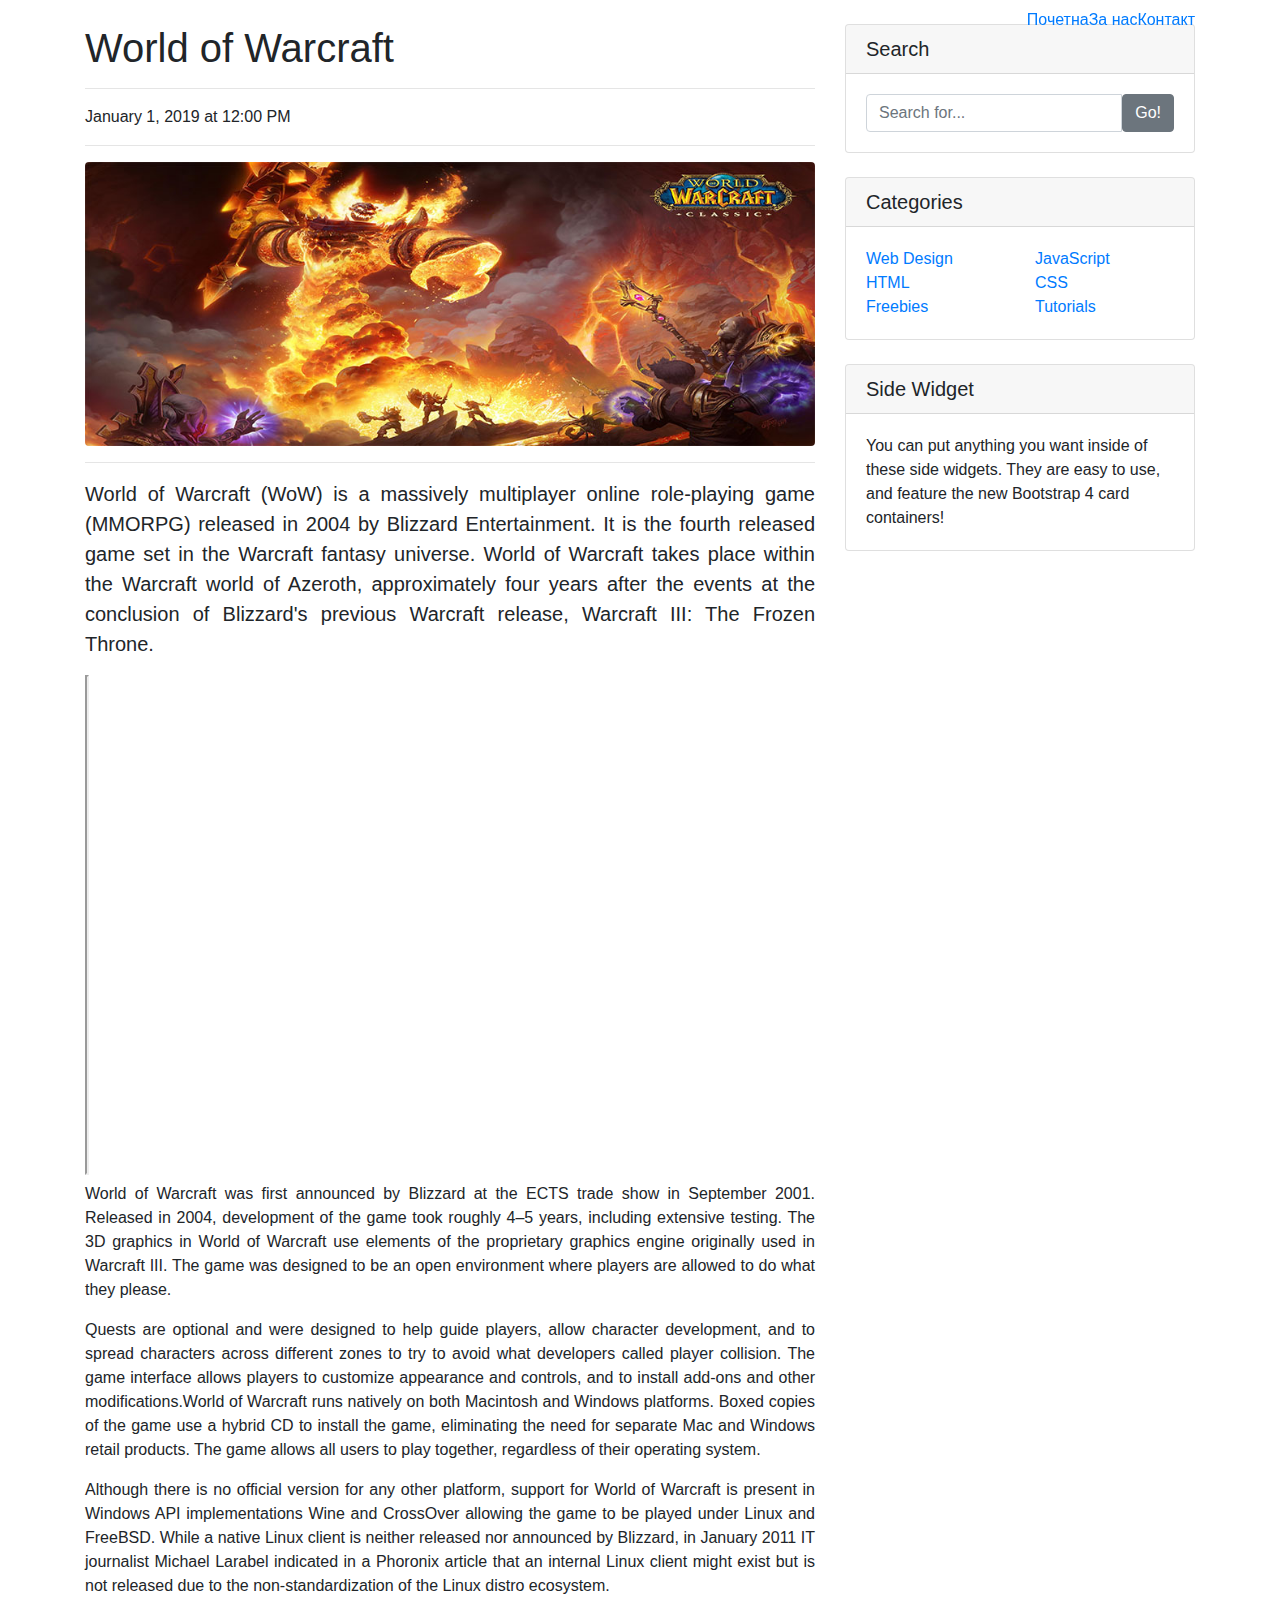
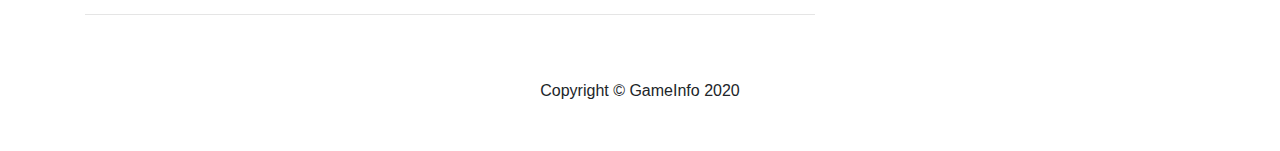
==== product.html @ 10c4e404 "Initial commit" ====
<!DOCTYPE html>
<html lang="en">

<head>

  <meta charset="utf-8">
  <meta name="viewport" content="width=device-width, initial-scale=1, shrink-to-fit=no">
  <meta name="description" content="">
  <meta name="author" content="">

  <title>GameInfo</title>

  <!-- Bootstrap core CSS -->
  <link href="vendor/bootstrap/css/bootstrap.min.css" rel="stylesheet">

  <!-- Custom styles for this template -->
  <link href="css/prodduct.css" rel="stylesheet">

  <script src="js/productScript.js"></script>

</head>

<body>

  <!-- Navigation -->
  <nav class="navbar navbar-expand-lg navbar-custom fixed-top">
    <div class="container">
      <!-- <a class="navbar-custom-text" href="#">GameInfo</a> -->
      <button class="navbar-toggler" type="button" data-toggle="collapse" data-target="#navbarResponsive"
        aria-controls="navbarResponsive" aria-expanded="false" aria-label="Toggle navigation">
        <span class="navbar-toggler-icon"></span>
      </button>
      <div class="collapse navbar-collapse" id="navbarResponsive">
        <ul class="navbar-nav ml-auto">
          <li class="nav-item active">
            <a class="navbar-custom-text" href="index.html">Почетна
              <span class="sr-only">(current)</span>
            </a>
          </li>
          <li class="nav-item">
            <a class="navbar-custom-text" href="#">За нас</a>
          </li>
          <li class="nav-item">
            <a class="navbar-custom-text" href="#">Контакт</a>
          </li>
        </ul>
      </div>
    </div>
  </nav>

  <!-- Page Content -->
  <div class="container">

    <div class="row">

      <!-- Post Content Column -->
      <div class="col-lg-8">

        <!-- Imeto na blogot -->
        <h1 class="mt-4" id="blog_title"></h1>

        <hr>

        <!-- Date/Time -->
        <p id="posted_date"></p>

        <hr>

        <!-- Slikata na blogot -->
        <img class="img-fluid rounded" id="blog_image" alt="">

        <hr>

        <!-- Post Content -->
        <p class="lead" id="description_paragraph" align="justify"></p>
        <div id="text_position"></div>

        <hr>

      </div>

      <!-- Sidebar Widgets Column -->
      <div class="col-md-4">

        <!-- Search Widget -->
        <div class="card my-4">
          <h5 class="card-header">Search</h5>
          <div class="card-body">
            <div class="input-group">
              <input type="text" class="form-control" placeholder="Search for...">
              <span class="input-group-btn">
                <button class="btn btn-secondary" type="button">Go!</button>
              </span>
            </div>
          </div>
        </div>

        <!-- Categories Widget -->
        <div class="card my-4">
          <h5 class="card-header">Categories</h5>
          <div class="card-body">
            <div class="row">
              <div class="col-lg-6">
                <ul class="list-unstyled mb-0">
                  <li>
                    <a href="#">Web Design</a>
                  </li>
                  <li>
                    <a href="#">HTML</a>
                  </li>
                  <li>
                    <a href="#">Freebies</a>
                  </li>
                </ul>
              </div>
              <div class="col-lg-6">
                <ul class="list-unstyled mb-0">
                  <li>
                    <a href="#">JavaScript</a>
                  </li>
                  <li>
                    <a href="#">CSS</a>
                  </li>
                  <li>
                    <a href="#">Tutorials</a>
                  </li>
                </ul>
              </div>
            </div>
          </div>
        </div>

        <!-- Side Widget -->
        <div class="card my-4">
          <h5 class="card-header">Side Widget</h5>
          <div class="card-body">
            You can put anything you want inside of these side widgets. They are easy to use, and feature the new
            Bootstrap 4 card containers!
          </div>
        </div>

      </div>

    </div>
    <!-- /.row -->

  </div>
  <!-- /.container -->

  <!-- Footer -->
  <footer class="py-5 navbar-custom">
    <div class="container">
      <p class="m-0 text-center navbar-custom-text">Copyright &copy; GameInfo 2020</p>
    </div>
    <!-- /.container -->
  </footer>

  <!-- Bootstrap core JavaScript -->
  <script src="vendor/jquery/jquery.min.js"></script>
  <script src="vendor/bootstrap/js/bootstrap.bundle.min.js"></script>

</body>

</html>
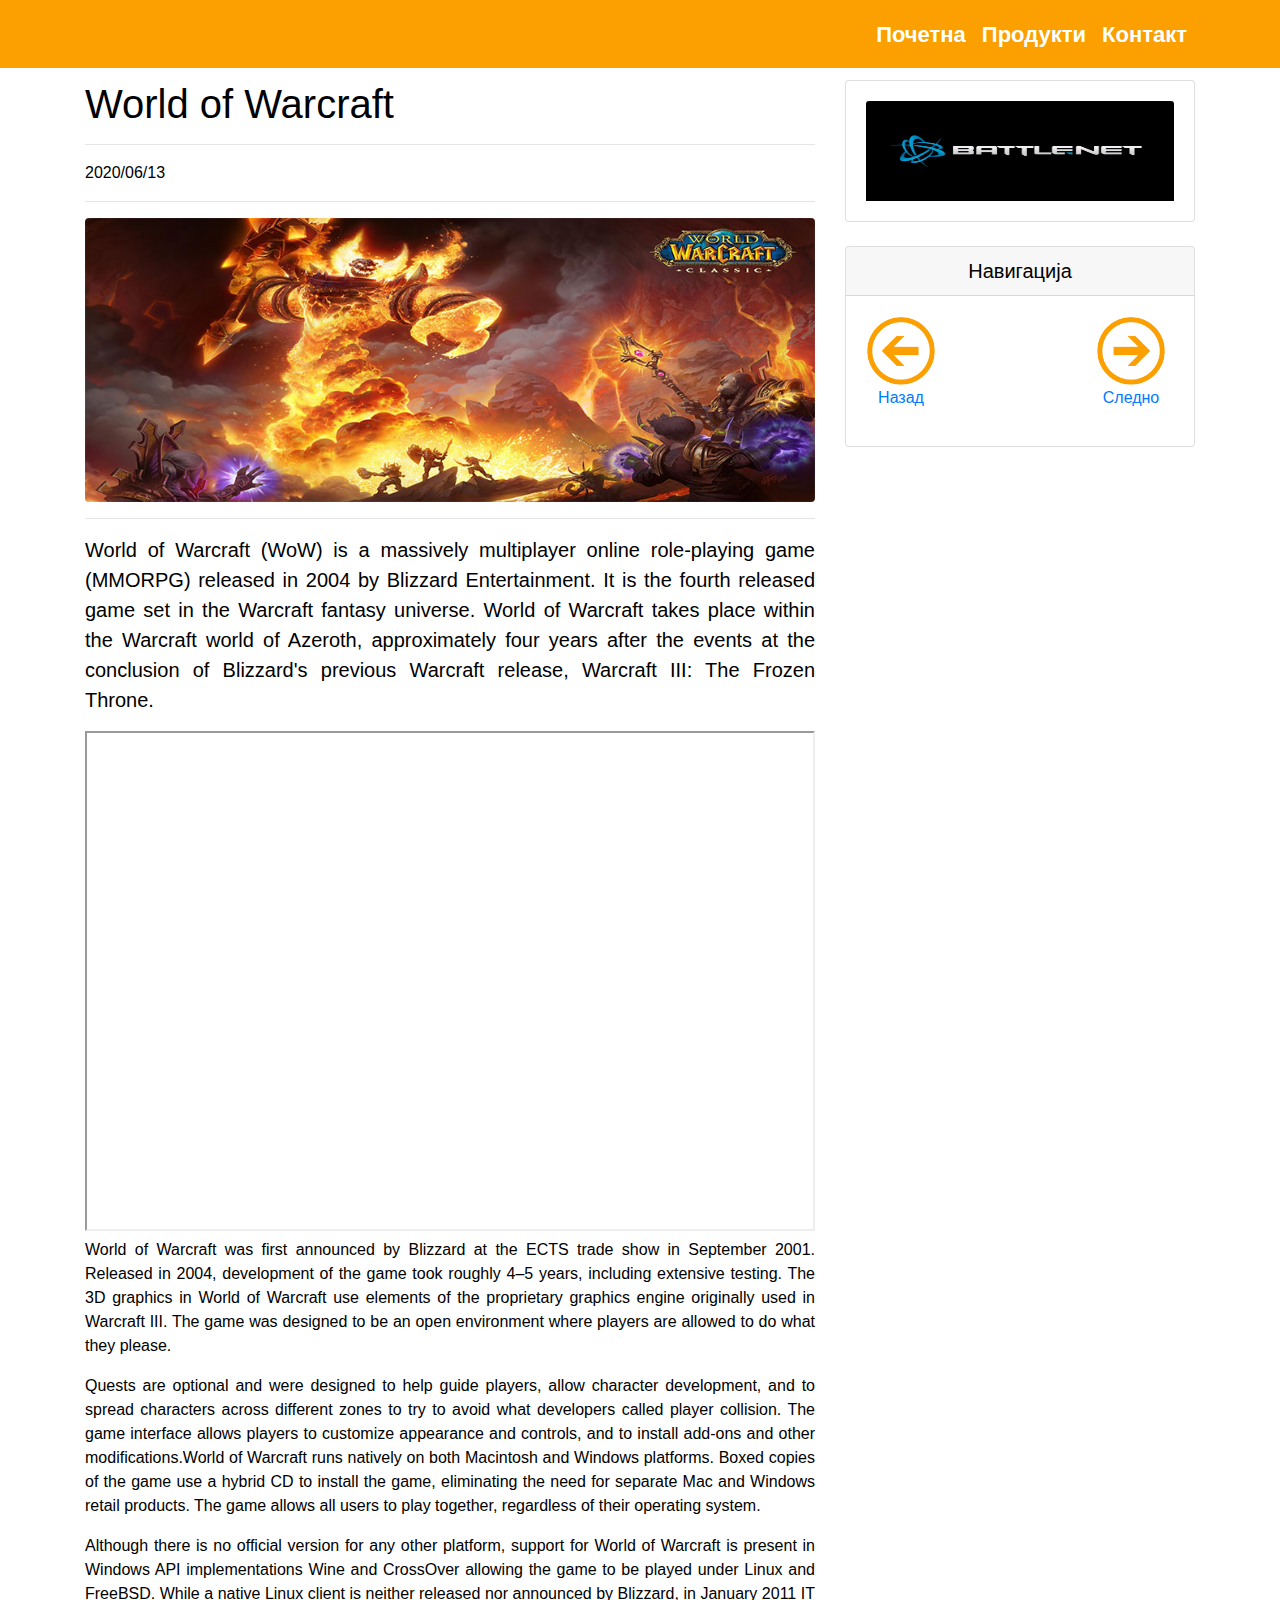
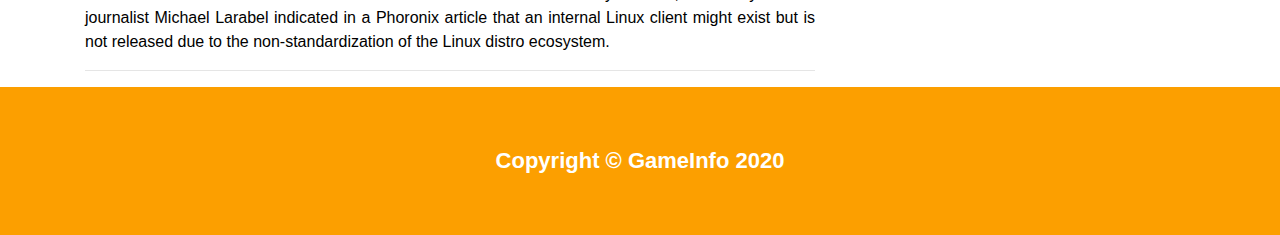
==== commit b9ed6f9e: "Finished website" ====
--- a/product.html
+++ b/product.html
@@ -6,7 +6,11 @@
   <meta charset="utf-8">
   <meta name="viewport" content="width=device-width, initial-scale=1, shrink-to-fit=no">
   <meta name="description" content="">
-  <meta name="author" content="">
+  <meta name="author" content="David Talevski">
+
+  <meta http-equiv="Cache-Control" content="no-cache, no-store, must-revalidate" />
+  <meta http-equiv="Pragma" content="no-cache" />
+  <meta http-equiv="Expires" content="0" />
 
   <title>GameInfo</title>
 
@@ -14,7 +18,7 @@
   <link href="vendor/bootstrap/css/bootstrap.min.css" rel="stylesheet">
 
   <!-- Custom styles for this template -->
-  <link href="css/prodduct.css" rel="stylesheet">
+  <link href="css/product.css" rel="stylesheet">
 
   <script src="js/productScript.js"></script>
 
@@ -32,16 +36,17 @@
       </button>
       <div class="collapse navbar-collapse" id="navbarResponsive">
         <ul class="navbar-nav ml-auto">
-          <li class="nav-item active">
+          <li class="nav-item">
             <a class="navbar-custom-text" href="index.html">Почетна
-              <span class="sr-only">(current)</span>
+
             </a>
           </li>
-          <li class="nav-item">
-            <a class="navbar-custom-text" href="#">За нас</a>
+          <li class="nav-item active">
+            <a class="navbar-custom-text" href="product.html">Продукти</a>
+            <span class="sr-only">(current)</span>
           </li>
           <li class="nav-item">
-            <a class="navbar-custom-text" href="#">Контакт</a>
+            <a class="navbar-custom-text" href="contact.html">Контакт</a>
           </li>
         </ul>
       </div>
@@ -67,7 +72,7 @@
         <hr>
 
         <!-- Slikata na blogot -->
-        <img class="img-fluid rounded" id="blog_image" alt="">
+        <img class="img-fluid rounded" id="blog_image" alt="" width="900px" heigh="350px">
 
         <hr>
 
@@ -81,68 +86,25 @@
 
       <!-- Sidebar Widgets Column -->
       <div class="col-md-4">
-
-        <!-- Search Widget -->
+        <!-- Side Widget -->
         <div class="card my-4">
-          <h5 class="card-header">Search</h5>
-          <div class="card-body">
-            <div class="input-group">
-              <input type="text" class="form-control" placeholder="Search for...">
-              <span class="input-group-btn">
-                <button class="btn btn-secondary" type="button">Go!</button>
-              </span>
-            </div>
+          <div class="card-body" id="link_img">
           </div>
         </div>
 
-        <!-- Categories Widget -->
         <div class="card my-4">
-          <h5 class="card-header">Categories</h5>
-          <div class="card-body">
-            <div class="row">
-              <div class="col-lg-6">
-                <ul class="list-unstyled mb-0">
-                  <li>
-                    <a href="#">Web Design</a>
-                  </li>
-                  <li>
-                    <a href="#">HTML</a>
-                  </li>
-                  <li>
-                    <a href="#">Freebies</a>
-                  </li>
-                </ul>
-              </div>
-              <div class="col-lg-6">
-                <ul class="list-unstyled mb-0">
-                  <li>
-                    <a href="#">JavaScript</a>
-                  </li>
-                  <li>
-                    <a href="#">CSS</a>
-                  </li>
-                  <li>
-                    <a href="#">Tutorials</a>
-                  </li>
-                </ul>
-              </div>
-            </div>
+          <h5 class="card-header navigation_text">Навигација</h5>
+          <div class="card-body navigation_icon">
+            <div class="left_arrow" id="product_navigation_left"></div>
+            <div class="right_arrow" id="product_navigation_right"></div>
           </div>
         </div>
-
-        <!-- Side Widget -->
-        <div class="card my-4">
-          <h5 class="card-header">Side Widget</h5>
-          <div class="card-body">
-            You can put anything you want inside of these side widgets. They are easy to use, and feature the new
-            Bootstrap 4 card containers!
-          </div>
-        </div>
-
       </div>
 
     </div>
-    <!-- /.row -->
+
+  </div>
+  <!-- /.row -->
 
   </div>
   <!-- /.container -->
--- a/css/product.css
+++ b/css/product.css
@@ -0,0 +1,38 @@
+body {
+  padding-top: 56px;
+  color: black;
+  background-color: white;
+}
+
+.navbar-custom {
+  background-color: #fc9f00;
+}
+
+.navbar-custom-text {
+  color: white;
+  font-weight: 600;
+  font-size: 22px;
+  display: block;
+  padding: 0.6rem 0.5rem;
+}
+
+.carausel-custom-text {
+  color: black;
+  text-align: center;
+}
+
+.navigation_text {
+  text-align: center;
+}
+
+.navigation_icon {
+  display: flex;
+}
+
+.left_arrow {
+  margin-left: 0px;
+}
+
+.right_arrow {
+  margin-left: 160px;
+}